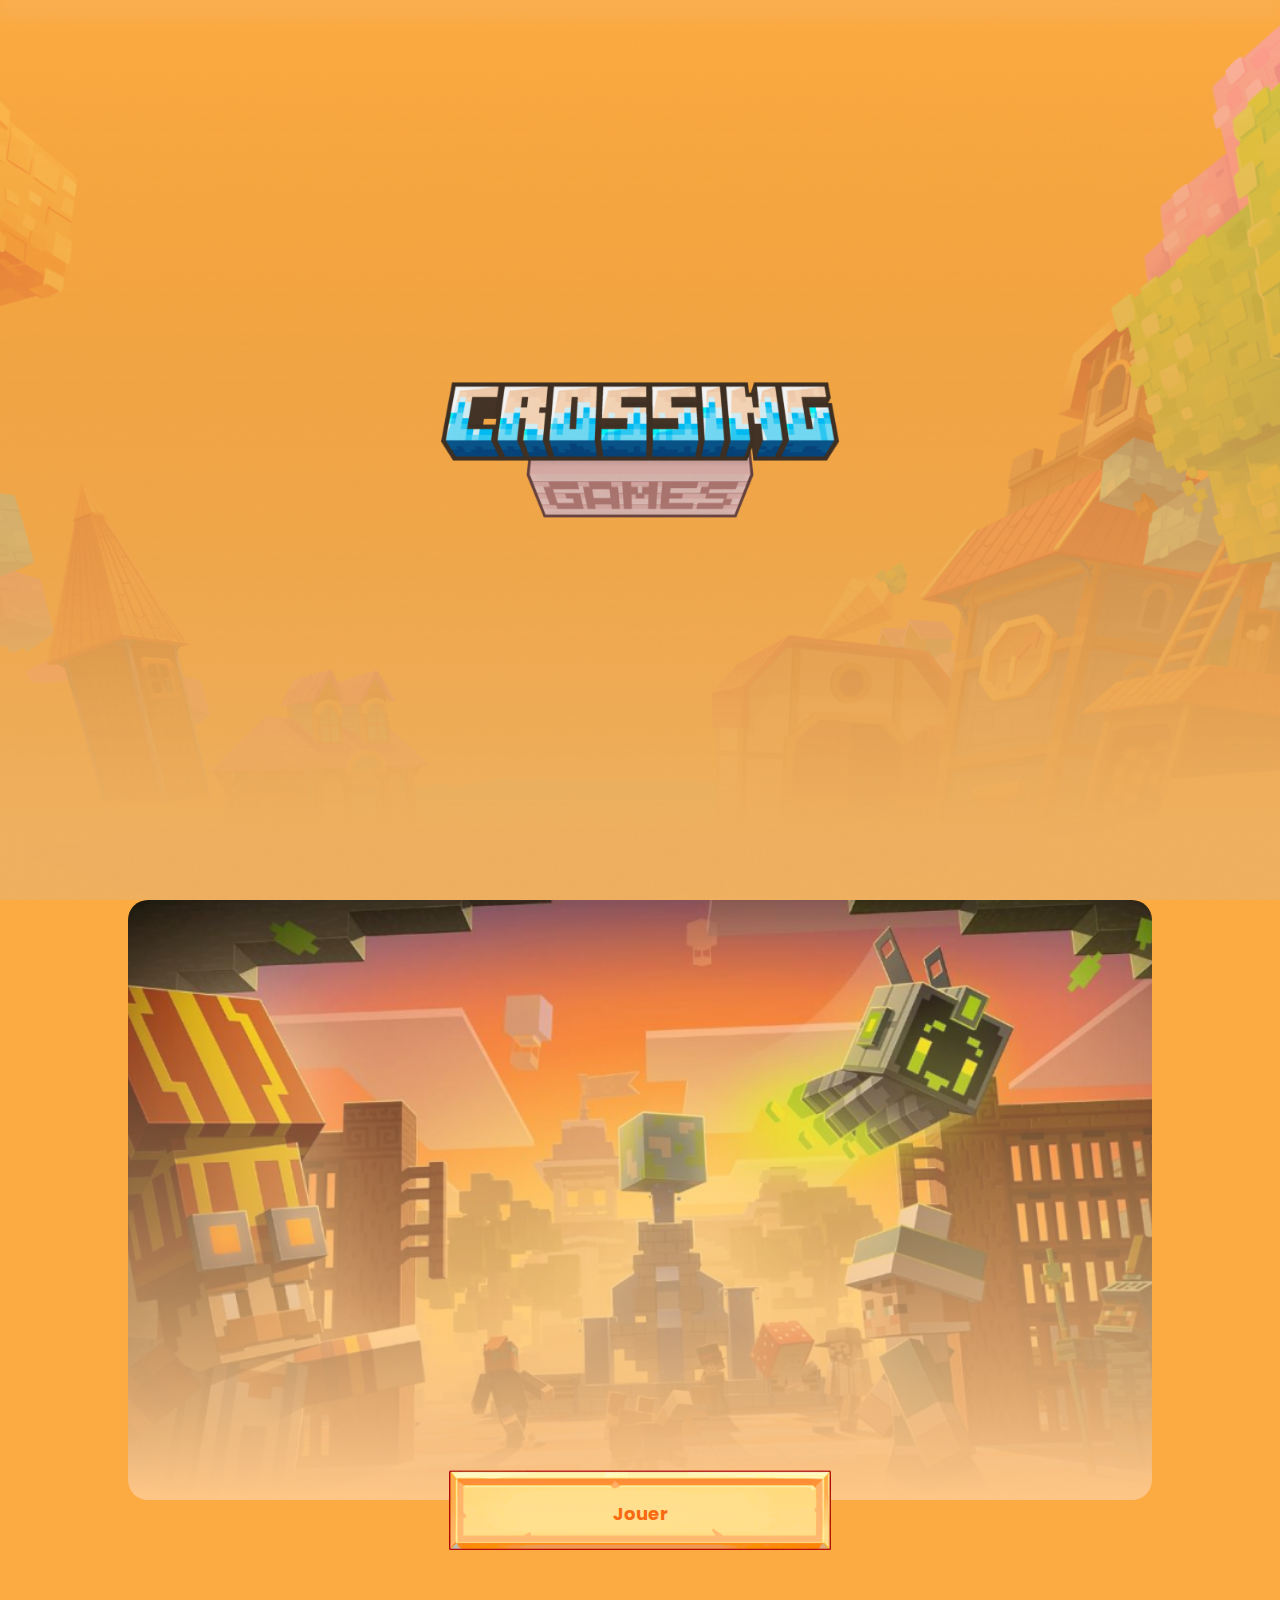
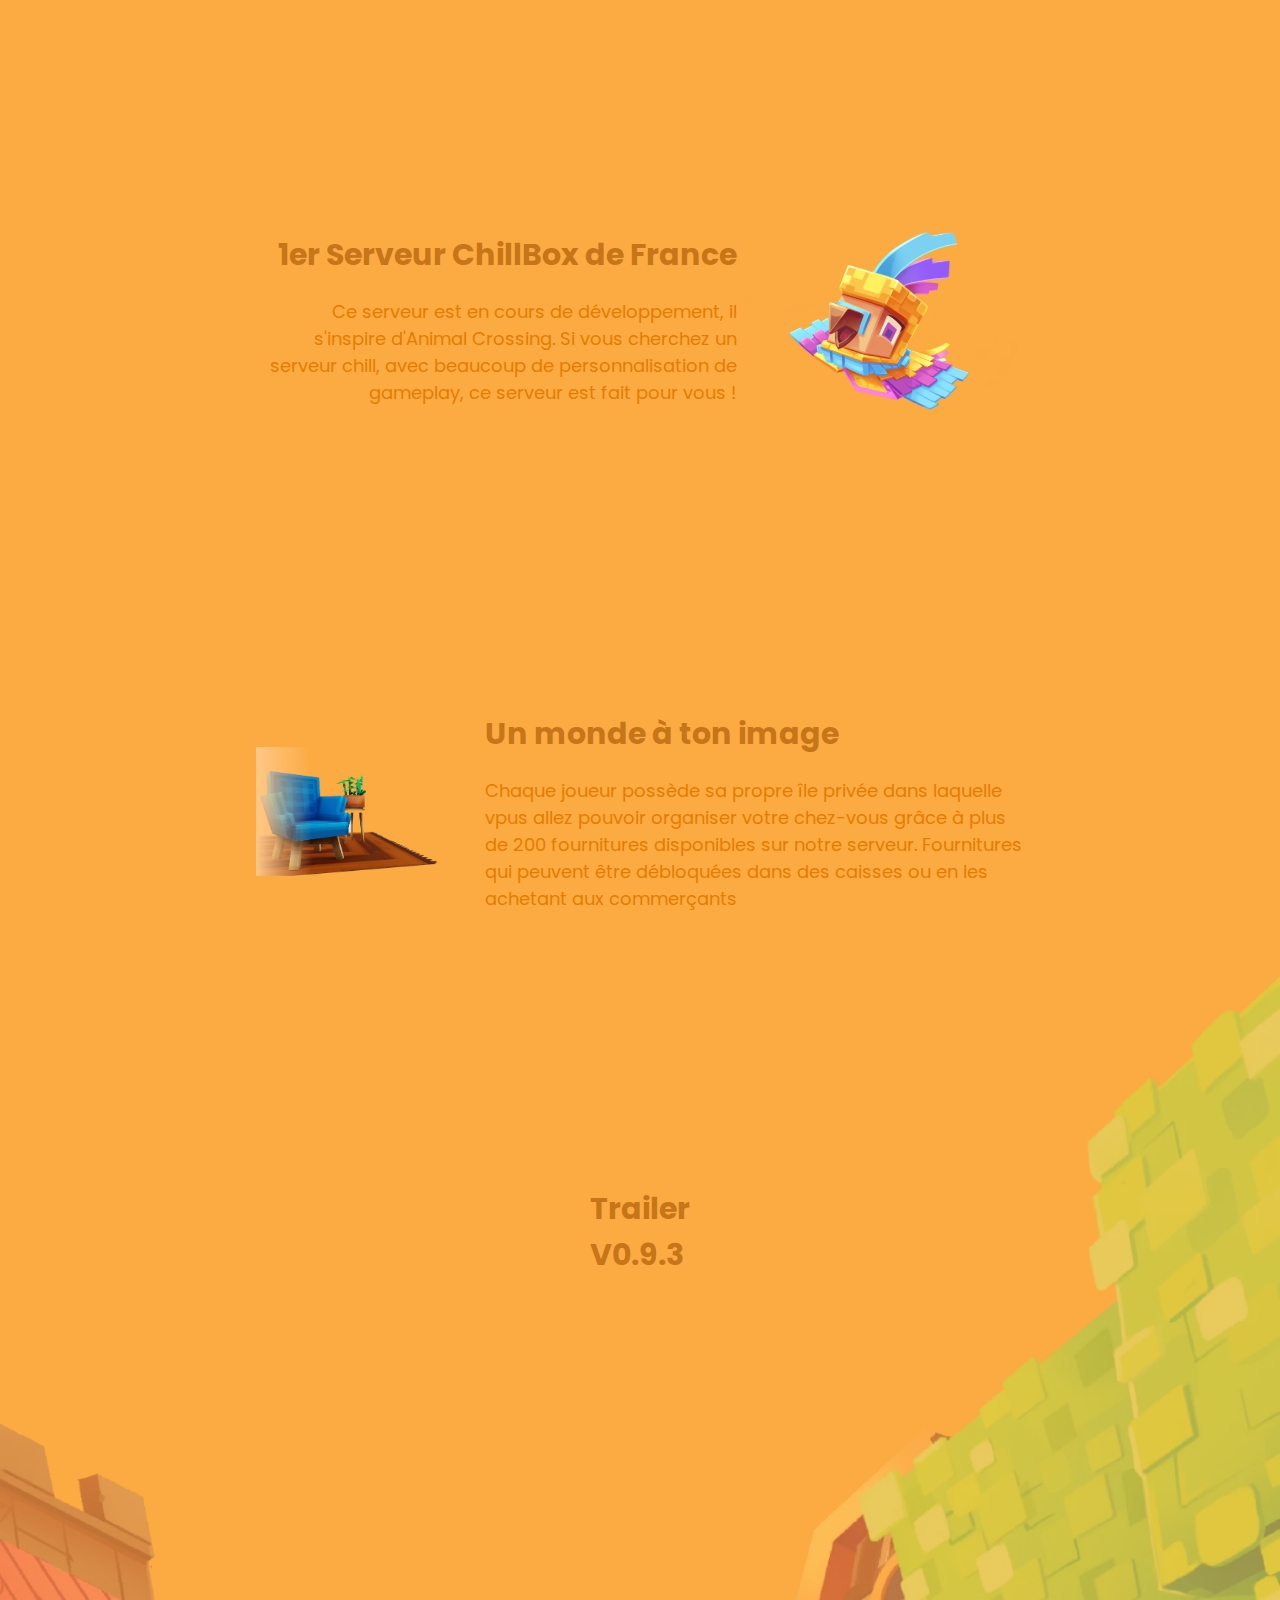
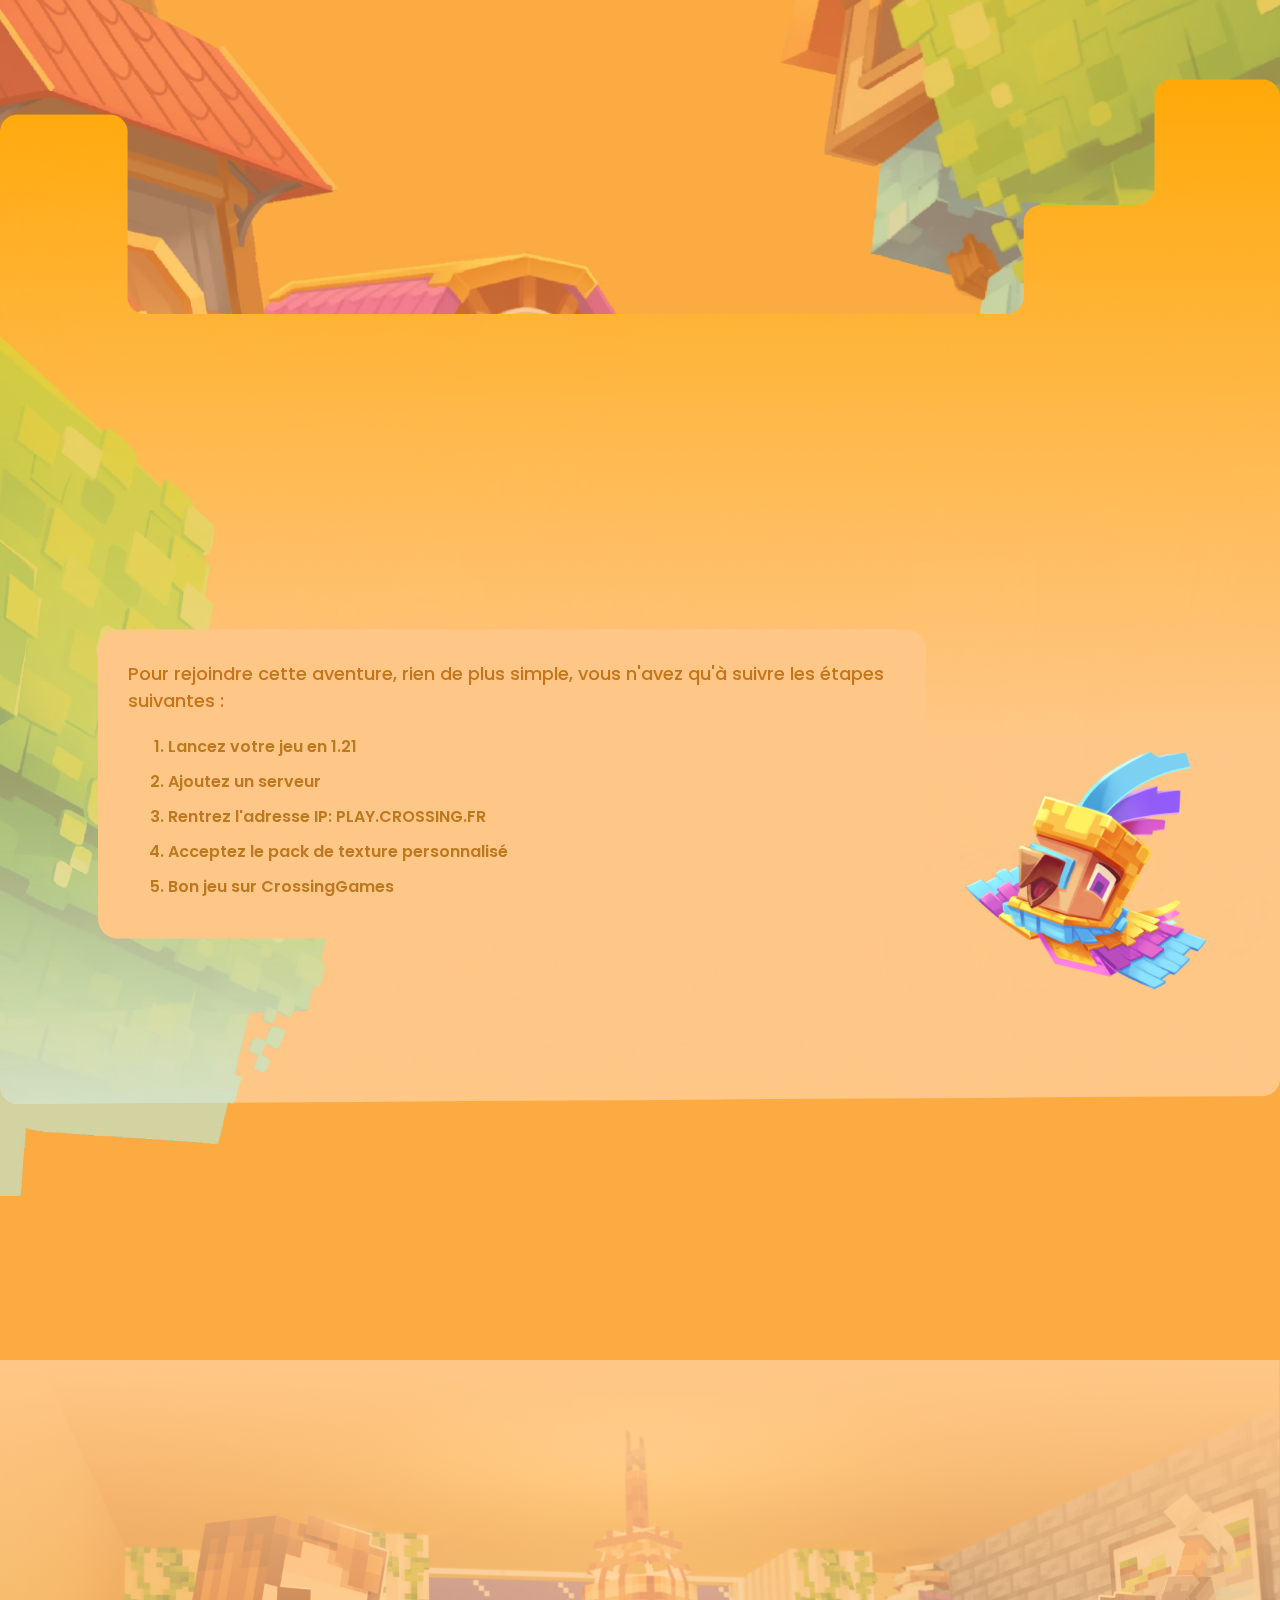
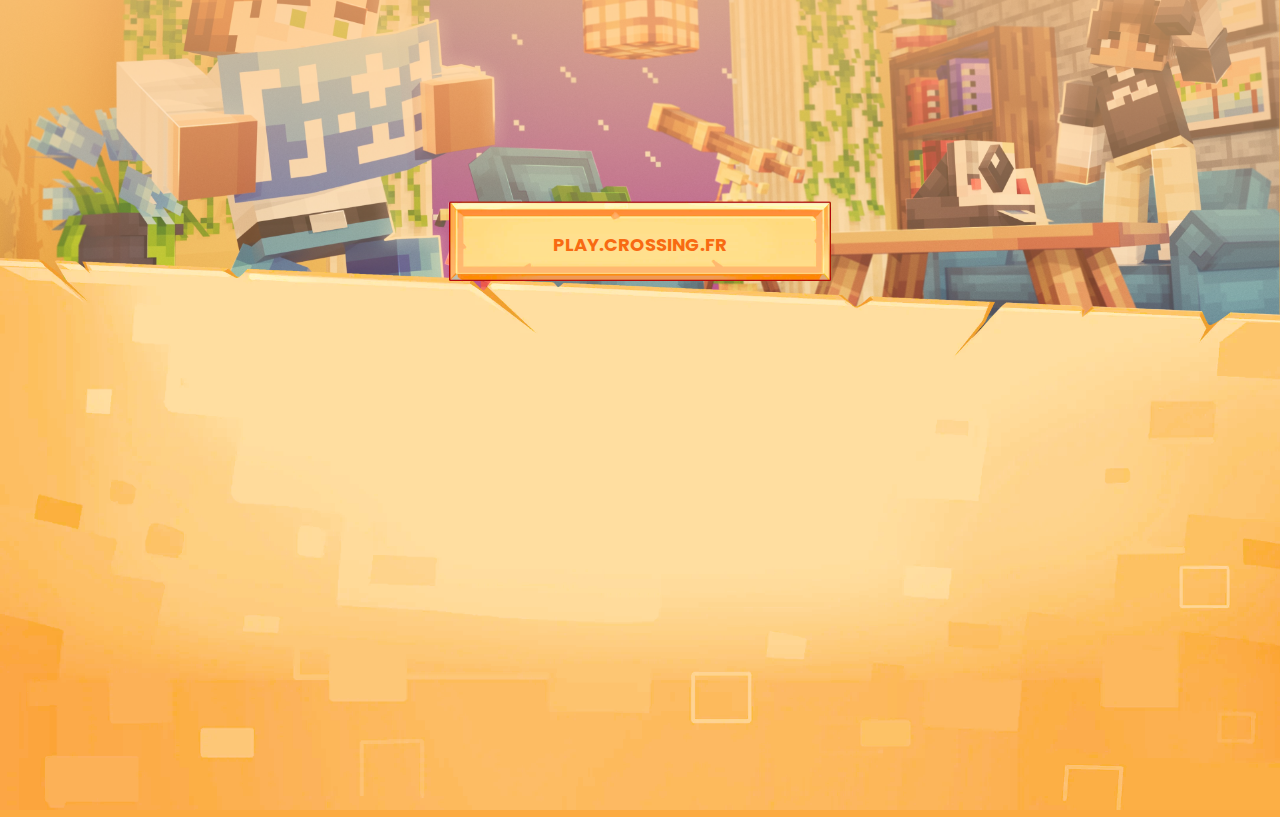
==== Accueil/index.html @ e0b60b76 "Update and rename accueil.html to index.html" ====
<!DOCTYPE html>
<html lang="fr">
    <head>
        <!-- Configuration de base -->
        <meta charset="UTF-8">
        <meta name="viewport" content="width=device-width, initial-scale=1.0">
        <meta http-equiv="X-UA-Compatible" content="ie=edge">
        <title>Crossing Games</title>
        <link rel="stylesheet" href="accueil.css">
        <link rel="icon" href="../source/icones/logo.ico" />
        <link rel="preconnect" href="https://fonts.googleapis.com">
        <link rel="preconnect" href="https://fonts.gstatic.com" crossorigin>
        <link href="https://fonts.googleapis.com/css2?family=Poppins:ital,wght@0,100;0,200;0,300;0,400;0,500;0,600;0,700;0,800;0,900;1,100;1,200;1,300;1,400;1,500;1,600;1,700;1,800;1,900&display=swap" rel="stylesheet">
        <script src="accueil.js"></script>
    </head>
    <body id="pageBody">

        <!-- SECTION INTRODUCTION -->
        <div id="intro">
            <img id="deco" src="../source/images/background.png" alt="fond-déco">
            <a href="accueil.html">
            <img id="logo" src="../source/images/logo.png" alt="logo-site">
            </a>
        </div>

        <!-- BARRE DE NAVIGATION FIXE "Hors logo" -->
        <div id="hotbar">
                <a href="../Update/update.html" class="button" id="leftButton">Update</a>
                <a href="../Vote/vote.html" class="button" id="rightButton">Vote</a>
        </div>

        <!-- BANNIÈRE + Bouton Play -->
        <div id="banner">
            <img id="illu" src="../source/images/banner.jpg" alt="bannière">
            <a id="playbutton" href="#bottom-Illu"><img class="playimage" src="../source/images/button1.png" alt="bouton-jouer"><p class="textbutton">Jouer</p></a>
        </div>

        <!-- CONTENEUR 1 : DESCRIPTION DU JEU -->
        <div class="content-center" id="container1">
            <img class="img-icon" src="../source/images/CrossiBird.png" alt="CrossiBird">
            <div id="content-text">
                <h3>1er Serveur ChillBox de France</h3>
                <p>Ce serveur est en cours de développement, il s'inspire d'Animal Crossing. Si vous cherchez un serveur chill, avec beaucoup de personnalisation de gameplay, ce serveur est fait pour vous !</p>
            </div>
        </div>

        <!-- CONTENEUR 2 : UNE AUTRE DESCRIPTION -->
        <div class="content-center" id="container2">
            <img class="img-icon" src="../source/images/FurnitureIllu.png" alt="Illustration-Furniture">
            <div id="content-text2">
                <h3>Un monde à ton image</h3>
                <p>Chaque joueur possède sa propre île privée dans laquelle vpus allez pouvoir organiser votre chez-vous grâce à plus de 200 fournitures disponibles sur notre serveur. Fournitures qui peuvent être débloquées dans des caisses ou en les achetant aux commerçants</p>
            </div>
        </div>

        <!-- BANDE-ANNONCE -->
        <div id="trailer-content">
            <img id="déco_2" src="../source/images/déco_2.png" alt="décor">
            <img id="déco_1" src="../source/images/déco_1.png" alt="décor">
            <h3 id="title-trailer">Trailer V0.9.3</h3>
            <video controls id="trailer" src="../source/vidéos/trailer.mp4" alt="trailer-vidéo" poster="../source/images/trailer.png"></video>
            <img id="transition-frame" src="../source/images/transition.png" alt="transition-esthétique">
        </div>

        <!-- SECTION MONOLOGUE MASCOTE -->
        <img id="déco_3" src="../source/images/tree.png" alt="décor">
        <div id="bull">
            <p id="bull-text">Pour rejoindre cette aventure, rien de plus simple, vous n'avez qu'à suivre les étapes suivantes :</p><ol id="etapes-join">
            <li>Lancez votre jeu en 1.21</li>
            <li>Ajoutez un serveur</li>
            <li>Rentrez l'adresse IP: PLAY.CROSSING.FR</li>
            <li>Acceptez le pack de texture personnalisé</li>
            <li>Bon jeu sur CrossingGames</li>
        </ol>
        </div>
        <img id="CrossiBird" src="../source/images/CrossiBird.png" alt="CrossiBird">
        
        <!-- BAS DE PAGE -->
        <img id="bottom-Illu" src="../source/images/bottomIllu.png" alt="Illustration-scène">
        <a id="IPbutton" onclick="IpCopy()"><img class="playimage" src="../source/images/button1.png" alt="bouton-adresse-IP-du-serveur" ><p class="textbutton">PLAY.CROSSING.FR</p></a>
        <img id="déco_bottom" src="../source/images/ticket.png" alt="décor-bas-de-page">
    </body>
</html>
---- Accueil/accueil.css ----
/* RÉINITIALISATION ET CONFIGURATION GLOBALE */
* {
    margin: 0px;
    font-family: "Poppins", sans-serif;
    font-weight: 600;
    scroll-behavior: smooth;
}

/* FOND DU SITE */
#pageBody {
    background: #FCAB42;
    transition: all 0.5s;
}

/* SECTION INTRODUCTION */
#intro {
    height: 100vh; /* Hauteur égale à celle de l'écran */
    position: relative;
    overflow: hidden;

}

#logo {
    min-width: 180px;
    max-width: 398px;
    position: absolute;
    top: 50%;
    left: 50%;
    transform: translate(-50%, -50%);
    z-index: 1000; /* Niveau supérieur */
    transition: all 0.3s ease;
}

/* DECORATION */
#deco {
    position: absolute;
    top: 0;
    left: 0;
    width: 100%;
    height: 100%;
    z-index: -1;
    object-fit: cover; /* Couvre tout l'écran sans déformation */
    opacity: 1; /* Opacité initiale */
    transition: opacity 0.3s ease, height 1s ease;
}

/* BARRE DE NAVIGATION */
#hotbar {
    position: fixed;
    top: 0;
    left: 0;
    width: 100%;
    height: 0; /* Initialement cachée */
    background-color: rgb(243, 183, 104);
    z-index: 999; /* Niveau inférieur */
    transition: height 0.3s ease; /* Animation fluide */
    display: flex;
    align-items: center;
    justify-content: space-between;
    padding: 0 20px; /* Espacement des côtés */
    overflow: hidden; /* Cache les boutons avant l'animation */
    box-shadow: 0px 8px 20px 3px #f3ba79;
    box-sizing: border-box; /* Inclure les paddings dans les dimensions */
}

/* LIENS DANS LA BARRE */
#hotbar a {
    position: relative; /* Position relative pour déplacer chaque bouton */
    background: linear-gradient(180deg, rgba(252,210,162,1) 0%, rgba(252,193,126,1) 100%);
    color: #DE9F58;
    border: 2px solid #DE9F58;
    border-radius: 15px;
    padding: 15px 7%;
    font-size: 14px;
    font-weight: bold;
    cursor: pointer;
    transform: translateY(-100px); /* Position initiale plus haut */
    opacity: 0; /* Invisibles au départ */
    transition: transform 0.5s ease, opacity 0.5s ease,color 0.1s ease; /* Animation d'entrée */
    text-decoration: none;
}

#hotbar a:hover {
    color: #ffffff;
}

/* Conteneur bannière */
#banner {
    display: flex;
    justify-content: center;
    align-items: center;
    flex-direction: column;
}

/* image bannière */
#illu {
    border-radius: 20px;
    width: 80%;
    max-width: 2000px;
    height: 600px;
    object-fit: cover;
}

/* image du boutton */
.playimage {
    margin-top: -30px;
    height: 80px;
    position: absolute;
    z-index: 0;
    transition: box-shadow 1s ease,width 0.2s,margin-top 0.2s;
}

/* Lien cliquable */
#playbutton {
    position: relative;
    display: flex;
    justify-content: center;
    text-decoration: none;
    color: #f86a12;
}

#playbutton:hover .playimage {
    box-shadow: 0px 0px 40px 10px rgb(247, 206, 72);
}

/* Texte du boutton */
.textbutton {
    z-index: 1;
    margin-top: 0px;
    font-size: 18px;
    font-weight: 700;
    transition: all 0.2s;
}

/* Boutton Hotbar */
.button {
    overflow: hidden; /* Reflet reste dans les limites du lien */
}

.button::before {
    content: "";
    position: absolute;
    top: 0;
    left: -150%; /* Le reflet commence hors de l'élément */
    width: 50%;
    height: 100%;
    background: rgba(248, 245, 216, 0.767); /* Couleur semi-transparente pour le reflet */
    transform: skewX(-45deg); /* Inclinaison du reflet */
    filter: blur(15px);
    transition: none;
}

.button:hover::before {
    animation: flash 0.8s ease; /* Lancer l'animation au survol */
}

/* Annimation au hover */
@keyframes flash {
    0% {
        left: -150%;
    }
    100% {
        left: 120%;
    }
}

.content-center {
    display: flex;
    justify-content: center;
    margin: 300px 20% 150px 20%;
}

#container1 {
    flex-direction: row-reverse;
    animation: slide-gauche; /* Animation au scroll ( apparition ) */
	animation-timeline: view();
}

@keyframes slide-gauche {
	0% {
		translate: -100% 0%;
	}

	25% {
		translate: 0% 0%;
	}
}

#container2 {
    flex-direction: row;
    animation: slide-droite; /* Animation au scroll ( apparition ) */
	animation-timeline: view();
}

@keyframes slide-droite {
	0% {
		translate: 100% 0%;
	}

	25% {
		translate: 0% 0%;
	}
}

#content-text {
    display: flex;
    flex-direction: column;
    justify-content: center;
}

#content-text h3 {
    color:#C67518;
    font-weight: 700;
    font-size: 30px;
    margin-bottom: 20px;
    text-align: right;
}

#content-text p {
    color:#E77B00;
    font-weight: 400;
    text-align: right;
    font-size: 18px;
}

#content-text2 {
    display: flex;
    flex-direction: column;
    justify-content: center;
}

#content-text2 h3 {
    color:#C67518;
    font-weight: 700;
    font-size: 30px;
    margin-bottom: 20px;
    text-align: left;
}

#content-text2 p {
    color:#E77B00;
    font-weight: 400;
    text-align: left;
    font-size: 18px;
}

.img-icon {
    width: 1000px;
    object-fit: scale-down;
    min-width: 200px;
}
  
/* DECORATION */
#déco_1 {
    opacity: 0.5;
    position: absolute;
    right: 0px;
    width: 500px;
    margin-top: -85%;
    animation: slide-bas_sp1; /* Animation au scroll ( apparition ) */
	animation-timeline: view();
}

@keyframes slide-bas_sp1 {
	0% {
		transform: translate(0%, 90%);
	}

	80% {
		transform: translate(0%, 0%);
    }
    
    100% {
		transform: translate(0%, 0%);
	}
}

/* DECORATION */
#déco_2 {
    opacity: 0.5;
    left: 0px;
    width: 650px;
    margin-top: -50%;
    position: absolute;
    animation: slide-bas_sp2; /* Animation au scroll ( apparition ) */
	animation-timeline: view();
}

@keyframes slide-bas_sp2 {
	0% {
		transform: translate(0%, 90%);
	}

	50% {
		transform: translate(0%, 0%);
    }
    
    100% {
		transform: translate(0%, 0%);
	}
}

#transition-frame {
    object-fit: cover;
    width: 100%;
    z-index: 1;
    left: 50%;
    right: 50%;
    transform: translate(-50%, -50%);
    position: absolute;
    margin-top: 10%;
}

#title-trailer {
    position: absolute;
    z-index: 0;
    margin-top: -65%;
    left: 50%;
    right: 50%;
    transform: translate(-50%, -50%);
    color:#C67518;
    font-weight: 700;
    font-size: 30px;
    display: flex;
    justify-content: center;
    animation: slide-bas; /* Animation au scroll ( apparition ) */
	animation-timeline: view();
}

#trailer {
    width: 75%;
    left: 50%;
    right: 50%;
    transform: translate(-50%, 90%);
    border-radius: 2%;
    z-index: 0;
    position: absolute;
    margin-top: -35%;
    transition: all 1s;
    animation: slide-bas; /* Animation au scroll ( apparition ) */
	animation-timeline: view();
}

#trailer:hover {
    width: 80%;
}

#trailer-content {
    margin-top: 90%;
    
}

@keyframes slide-bas {
	0% {
		transform: translate(-50%, 90%);
	}

	25% {
		transform: translate(-50%, -50%);
    }
    
    100% {
		transform: translate(-50%, -50%);
	}
}

#bull {
    background-color: #FFC787;
    left: 40%;
    right: 60%;
    transform: translate(-50%, -50%);
    width: 60%;
    height: auto;
    border-radius: 20px;
    position: absolute;
    z-index: 2;
    padding: 30px;
    margin-top: 25%;
    max-height: 300px;
    overflow: scroll;
    scrollbar-width: none;
}

#bull-text {
    z-index: 2;
    color:#C67518;
    font-weight: 500;
    font-size: 18px;
    margin-bottom: 20px;
    text-align: left;
}

/* DECORATION */
#déco_3 {
    position: absolute;
    z-index: 2;
    width: 30%;
    opacity: 0.5;
    margin-top: -10%;
}

#CrossiBird {
    position: absolute;
    z-index: 1;
    width: 30%;
    right: 0%;
    margin-top: 22%;
    animation: mouvement 2s linear infinite;
}

/* Annimation Bird */
  @keyframes mouvement {
    0%, 7% {
      transform: rotateZ(0);
    }
    15% {
      transform: rotateZ(-15deg);
    }
    20% {
      transform: rotateZ(10deg);
    }
    25% {
      transform: rotateZ(-10deg);
    }
    30% {
      transform: rotateZ(6deg);
    }
    35% {
      transform: rotateZ(-4deg);
    }
    40%, 100% {
      transform: rotateZ(0);
    }
  }

#etapes-join li {
    color: rgb(189, 121, 32);
    margin-bottom: 10px;
}

#bottom-Illu {
    object-fit: cover;
    width: 100%;
    margin-top: 70%;
}

.playimage {
    margin-top: -30px;
    height: 80px;
    position: absolute;
    z-index: 0;
    transition: box-shadow 1s ease,width 0.2s,margin-top 0.2s;
}

#IPbutton:hover .playimage {
    box-shadow: 0px 0px 40px 10px rgb(247, 206, 72);
}

#IPbutton {
    position: relative;
    display: flex;
    justify-content: center;
    text-decoration: none;
    color: #f86a12;
    margin-top: -20%;
}

#déco_bottom {
    width: 100%;
    object-fit: cover;
    animation: slide-bas_sp3; /* Animation au scroll ( apparition ) */
	animation-timeline: view();
}

@keyframes slide-bas_sp3 {
	0% {
		transform: translate(0%, 90%);
	}

	15% {
		transform: translate(0%, 5%);
    }
    
    100% {
		transform: translate(0%, 5%);
	}
}
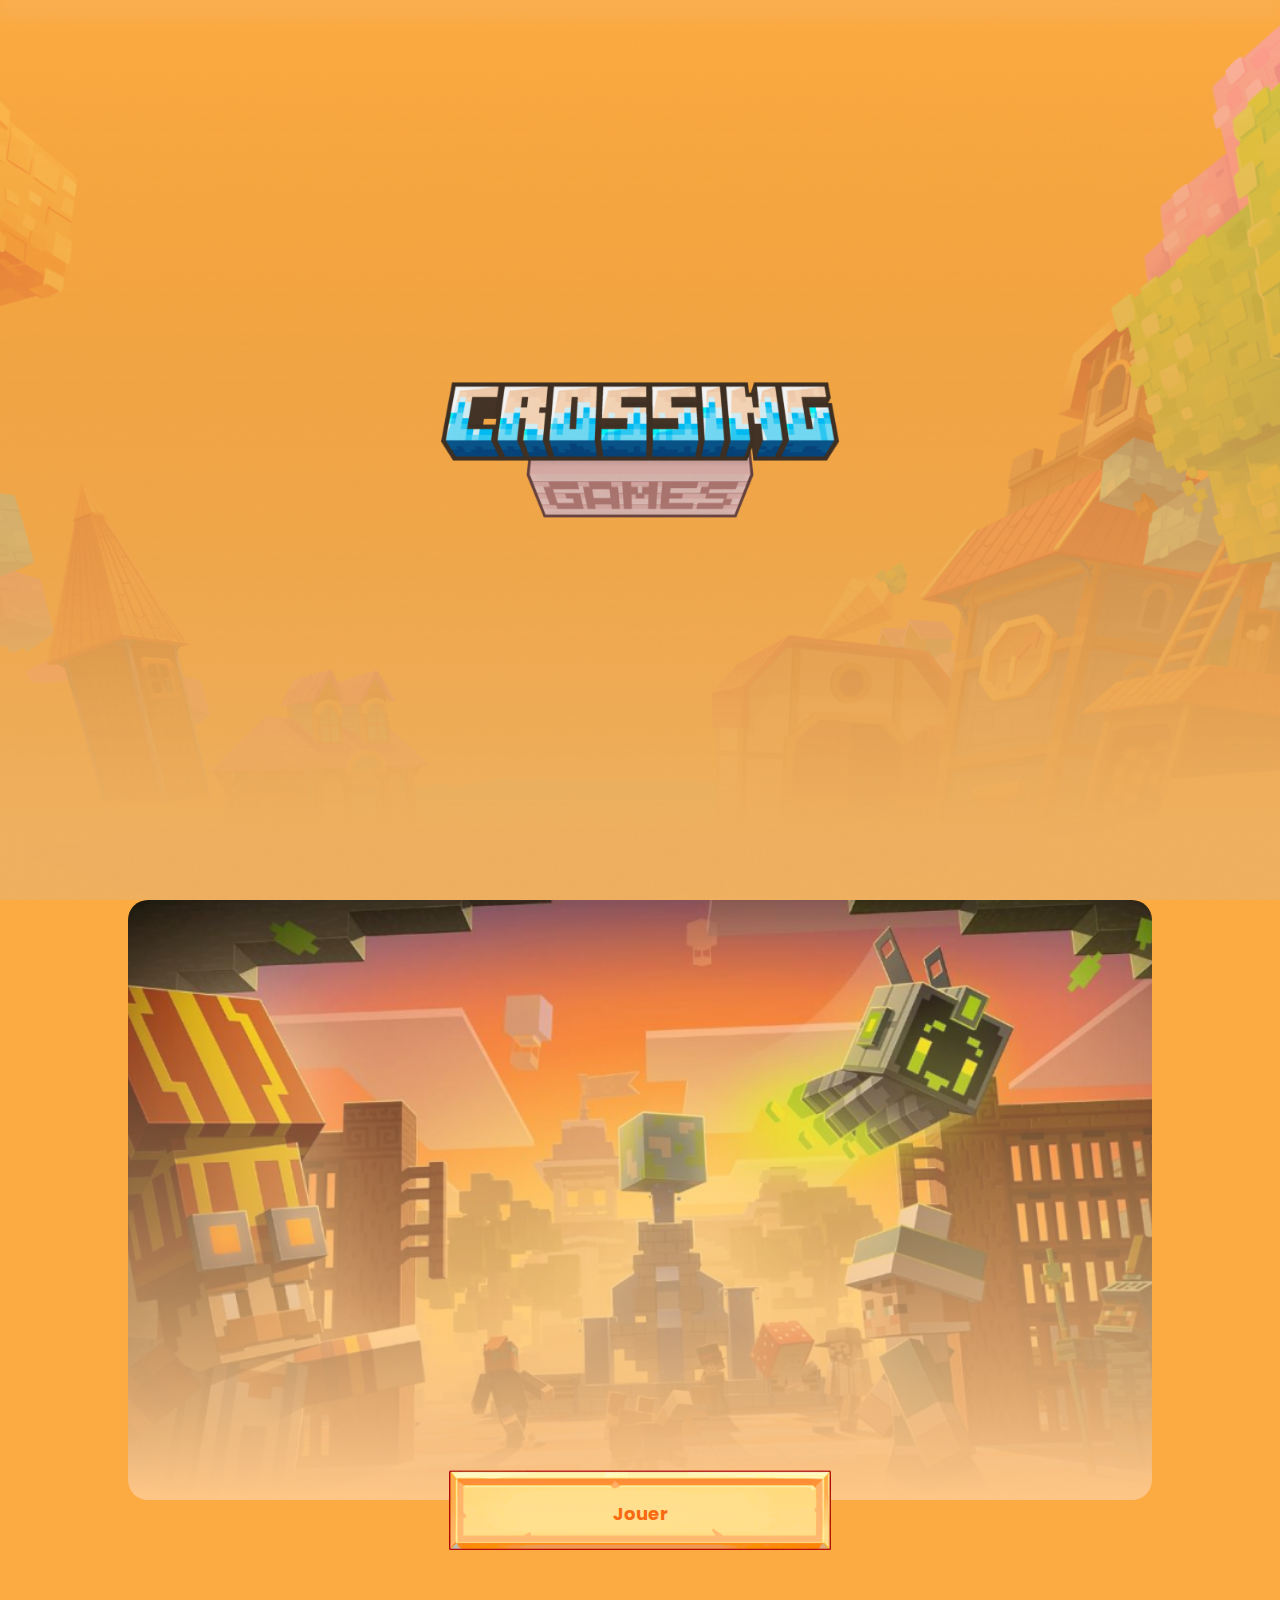
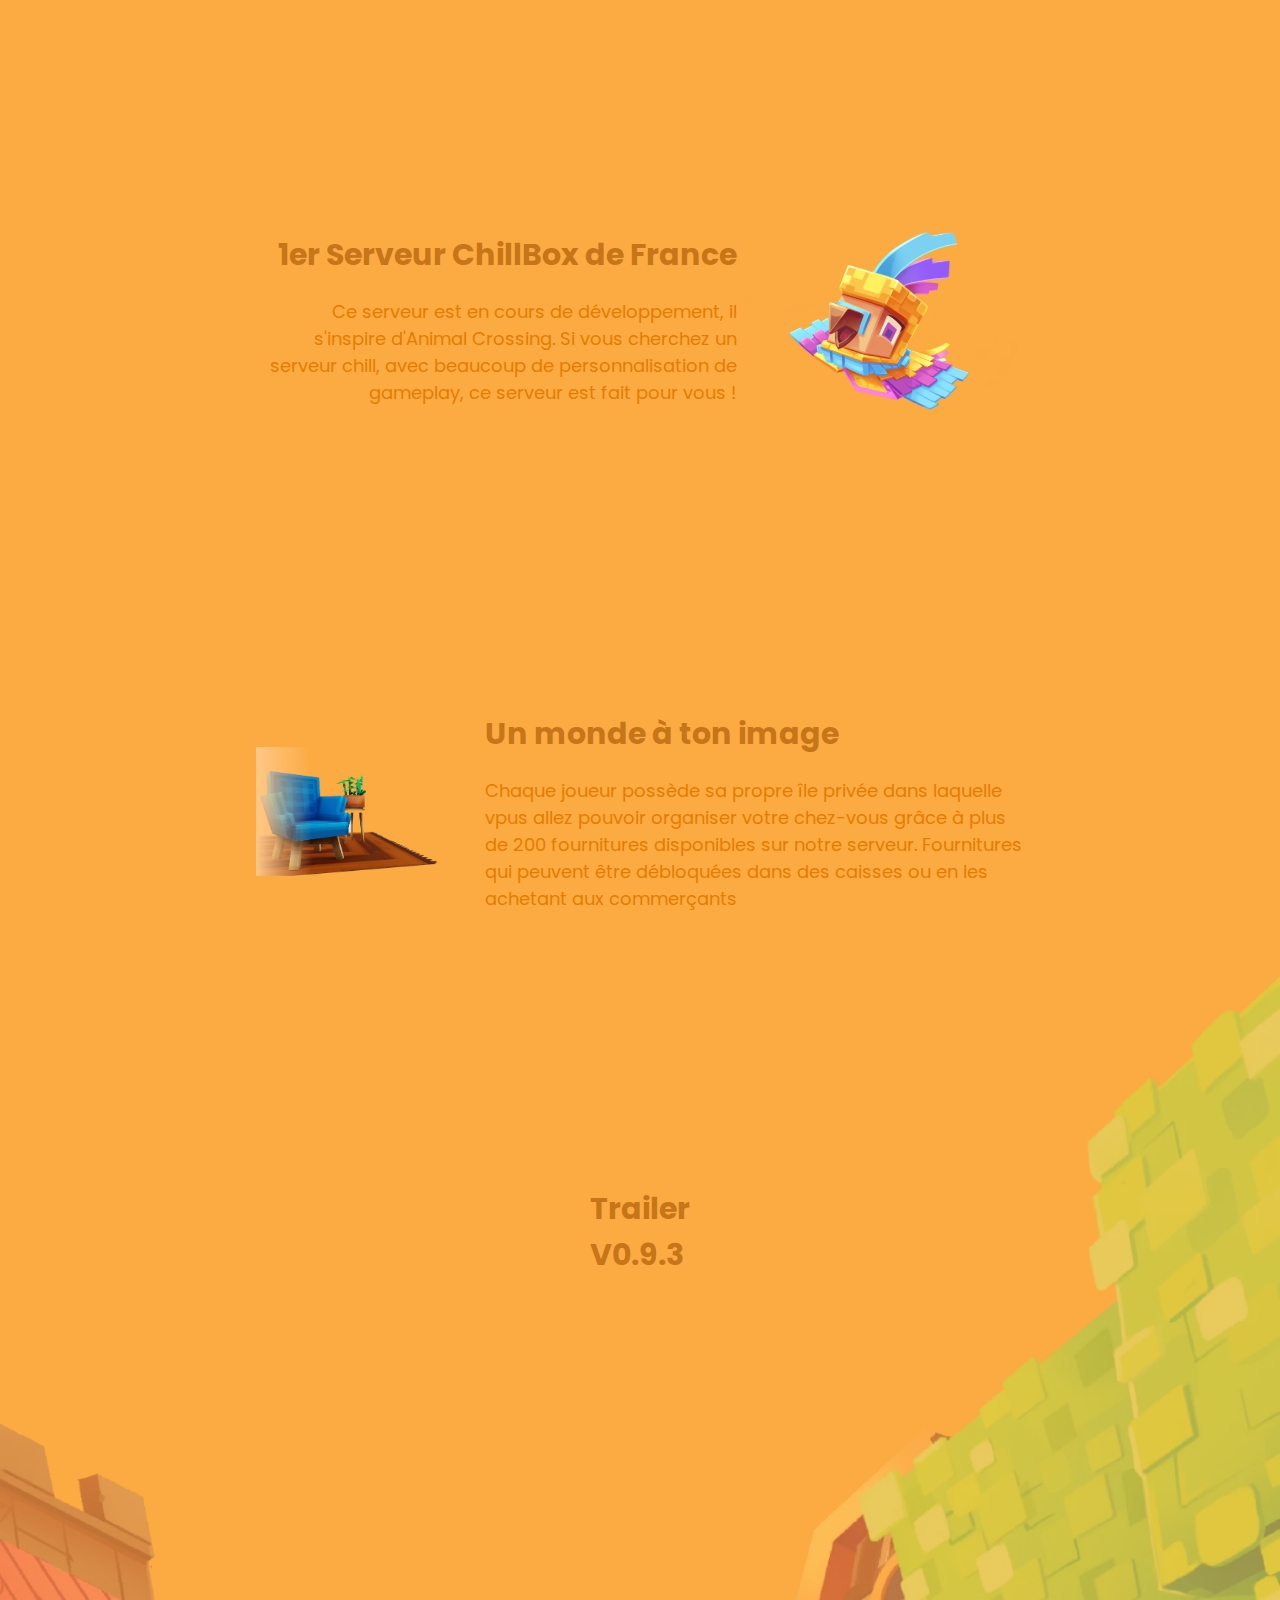
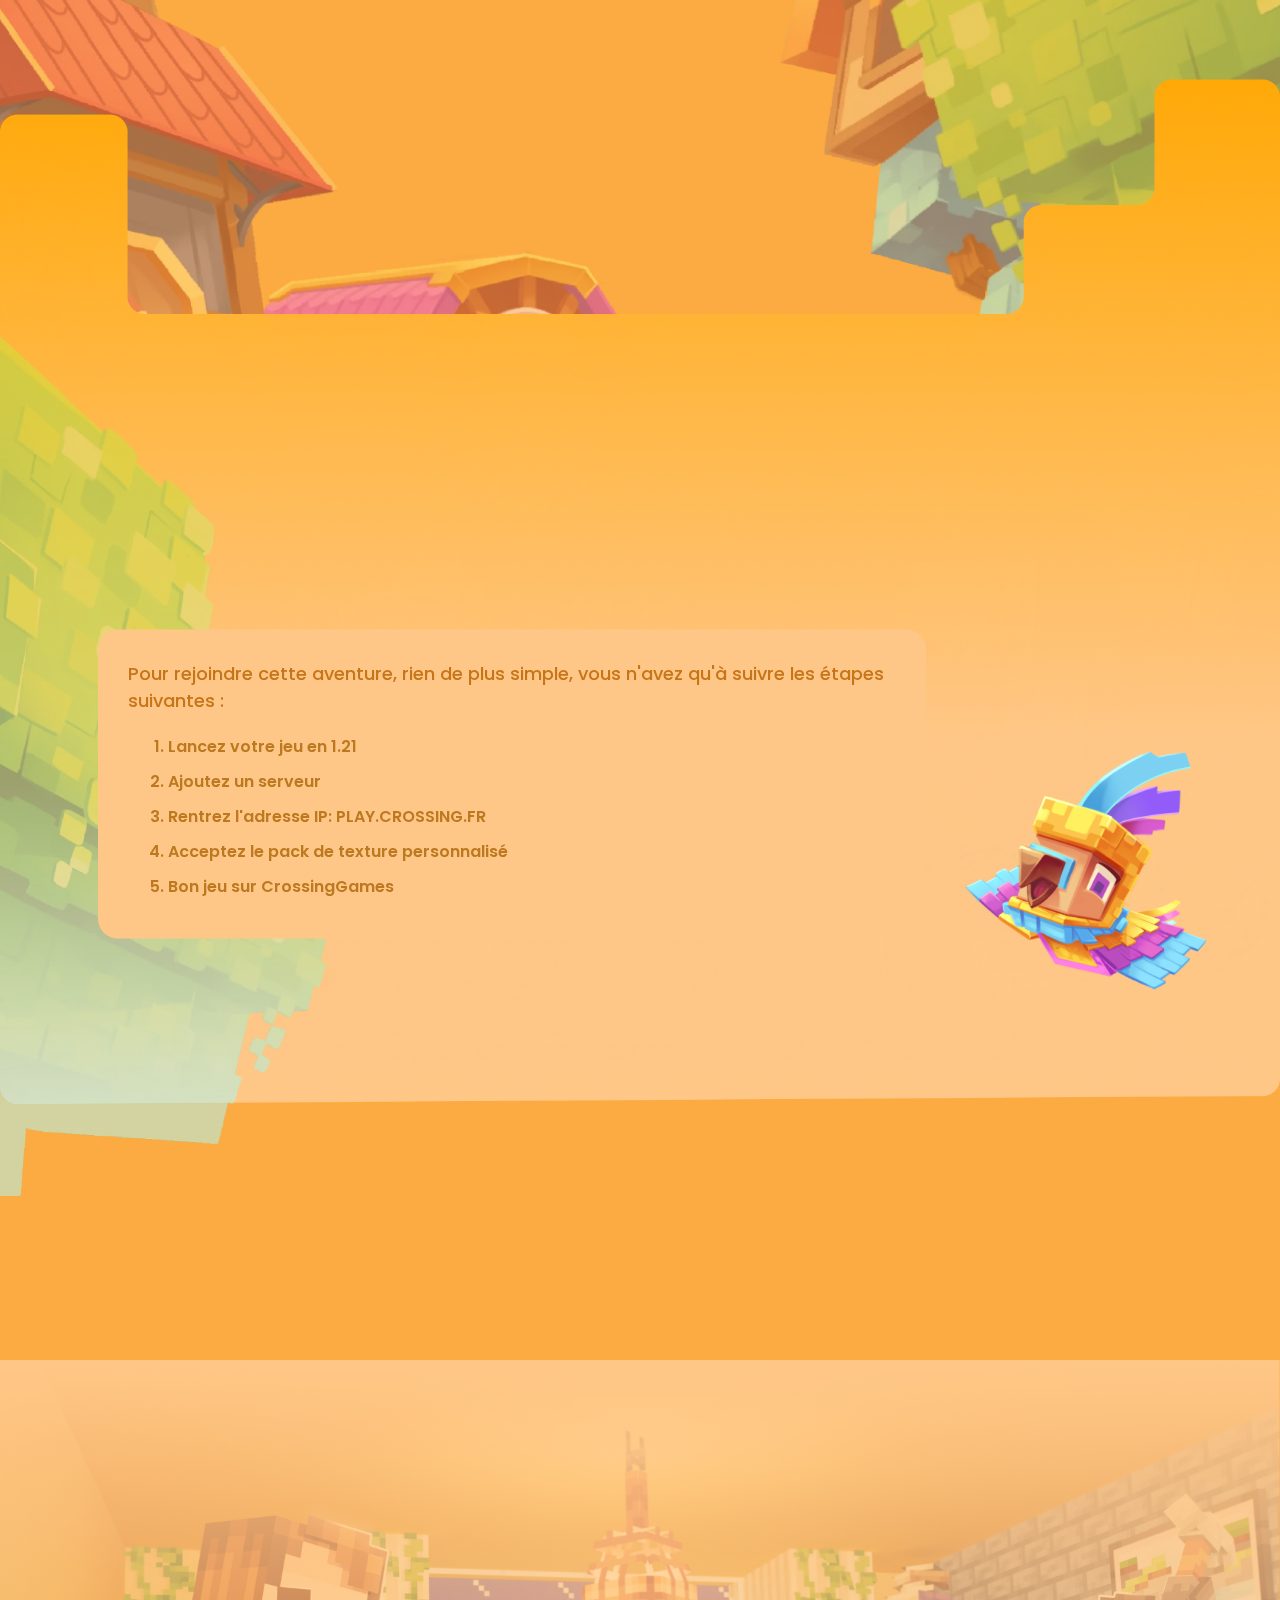
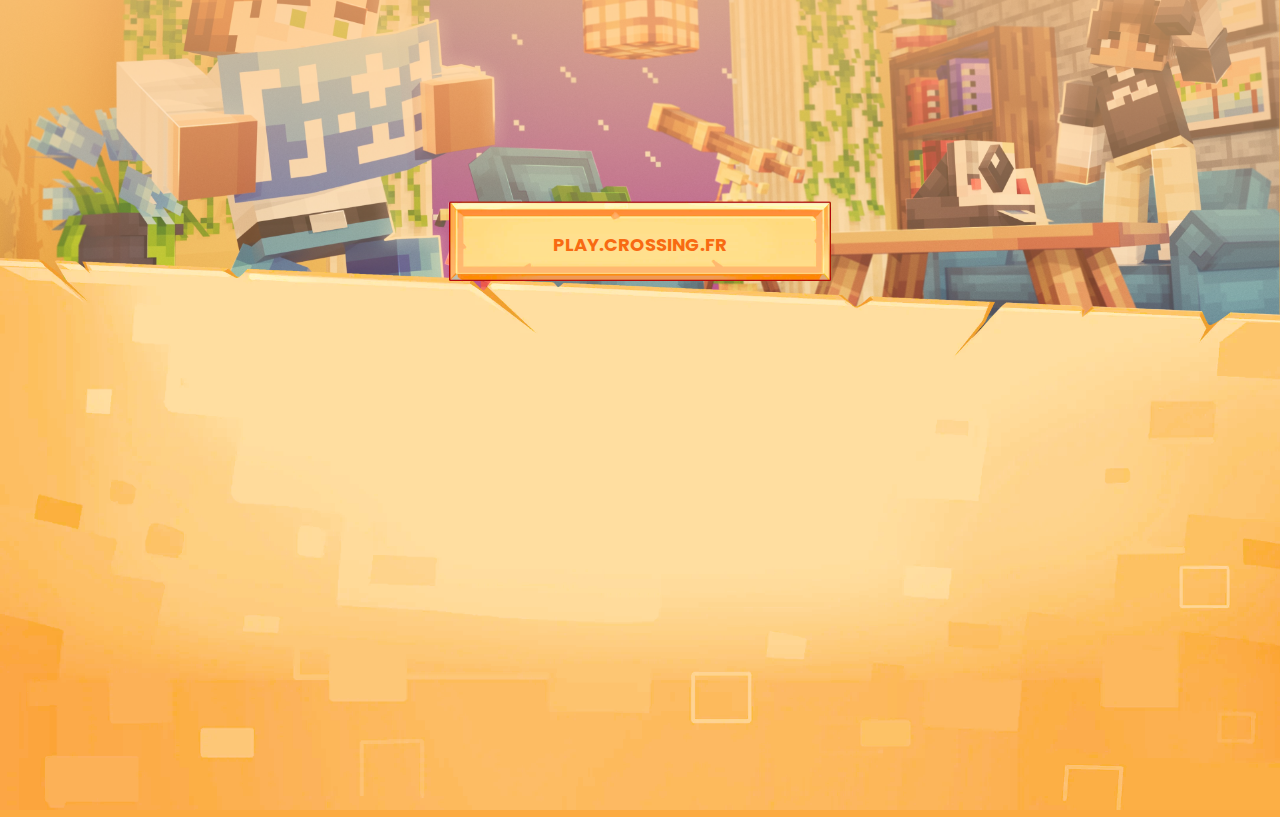
==== commit 2bfbd0cc: "Update index.html" ====
--- a/Accueil/index.html
+++ b/Accueil/index.html
@@ -18,7 +18,7 @@
         <!-- SECTION INTRODUCTION -->
         <div id="intro">
             <img id="deco" src="../source/images/background.png" alt="fond-déco">
-            <a href="accueil.html">
+            <a href="index.html">
             <img id="logo" src="../source/images/logo.png" alt="logo-site">
             </a>
         </div>
